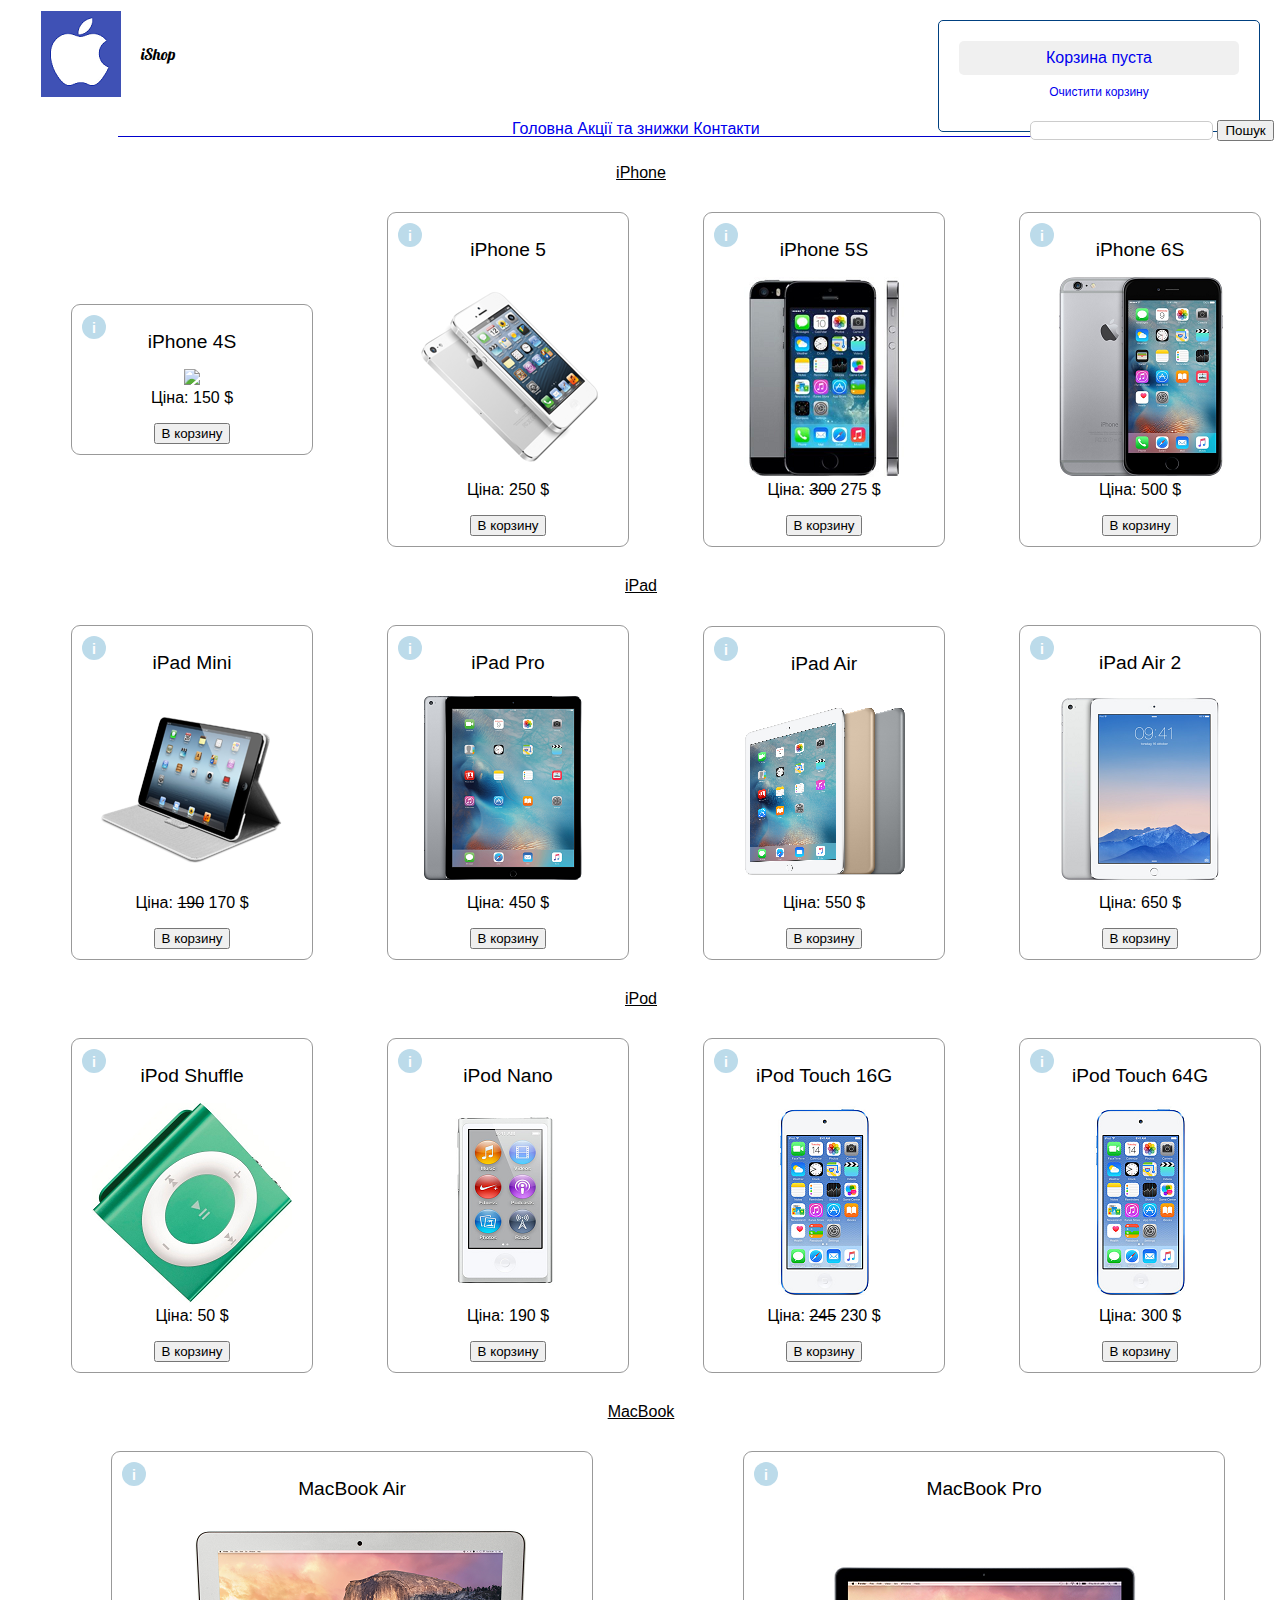
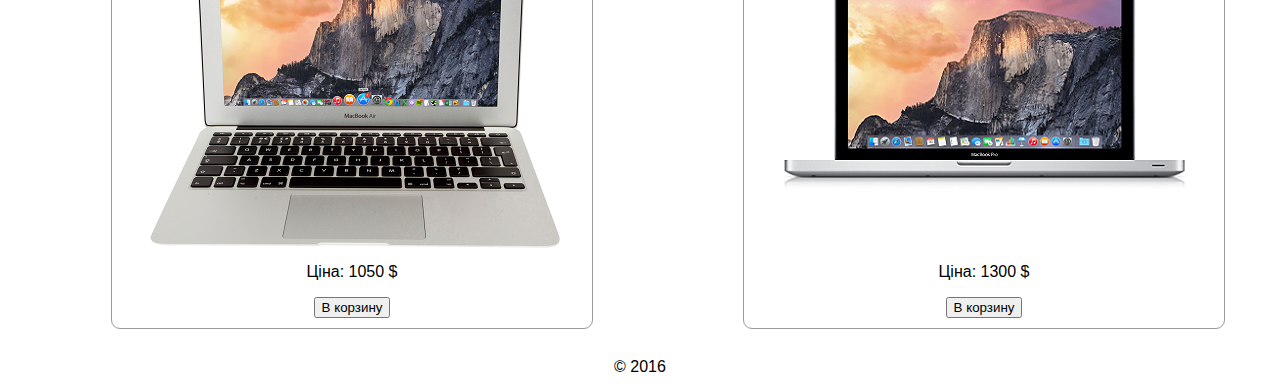
==== index.html @ 043388c6 "add" ====
﻿<!DOCTYPE html>

<head>

	<title>iShop</title>

	<meta charset="utf-8">

        <link rel="stylesheet" type="text/css" href="/css/wicart.css" />
	<link rel="stylesheet" type="text/css" href="themes/theme1.css" />
        <link rel="stylesheet" type="text/css" href="themes/theme2.css" />

        <link rel="stylesheet" type="text/css" href="themes/theme3.css" />

 	<link rel="stylesheet" type="text/css" href="wicart.css" />

        <link rel="stylesheet" href="http://www.w3schools.com/lib/w3.css">
        <link rel="stylesheet" href="https://fonts.googleapis.com/css?family=Lobster"> 
	<script src="http://code.jquery.com/jquery-1.11.0.min.js" type="text/javascript" ></script>

	<script src="wicart.js"  type="text/javascript" ></script>



	<style>


hr {

height: 1px;

border: none;

color: #0000CD;

background: #0000CD;

width: 85%;
margin-left: 110px;
}



#im{

margin-left: 30px;
width:80px;
height:86px;
background-image: url(img/img.png);

}



body {
  font-family: "Comic Sans MS", cursive, sans-serif;
}

	</style>




<script src="http://code.jquery.com/jquery-latest.js"></script>

  <script>
  $(document).ready(function(){

    var flip = 0;
    $("button").click(function () {
      $("h2").toggle(true);
    });

  });
  </script>

<script type="text/javascript">
var lastResFind=""; 
var copy_page=""; 
function TrimStr(s) {
     s = s.replace( /^\s+/g, '');
  return s.replace( /\s+$/g, '');
}
function FindOnPage(inputId) {
  var obj = window.document.getElementById(inputId);
  var textToFind;
 
  if (obj) {
    textToFind = TrimStr(obj.value);
  } else {
    alert("Введенна фраза не знайдена");
    return;
  }
  if (textToFind == "") {
    alert("Ви нічого не ввели");
    return;
  }
  
    
  if(copy_page.length>0)
        document.body.innerHTML=copy_page;
  else copy_page=document.body.innerHTML;

  
  document.body.innerHTML = document.body.innerHTML.replace(eval("/name="+lastResFind+"/gi")," ");
  document.body.innerHTML = document.body.innerHTML.replace(eval("/"+textToFind+"/gi"),"<a name="+textToFind+" style='background:blue'>"+textToFind+"</a>"); 
  lastResFind=textToFind; 
  window.location = '#'+textToFind;
 } 
</script>



</head>

<body>


<header class="w3-container w3-indigo">
  

<script>
        var priceList = {

	"001" : {"id" : "001", "subid" : {}, "name" : "iPhone 5", "price" : "250"},

	"002" : {"id" : "002", "subid" : {}, "name" : "iPad Mini", "price" : "170"},
        "003" : {"id" : "003", "subid" : {}, "name" : "iPhone 6S", "price" : "500"},
        "004" : {"id" : "004", "subid" : {}, "name" : "iPhone 4S", "price" : "150"},
        "005" : {"id" : "005", "subid" : {}, "name" : "iPhone 5S", "price" : "275"},
        "006" : {"id" : "006", "subid" : {}, "name" : "iPad Pro", "price" : "450"},
        "007" : {"id" : "007", "subid" : {}, "name" : "iPad Air", "price" : "550"},
        "008" : {"id" : "008", "subid" : {}, "name" : "iPad Air 2", "price" : "650"},
        "009" : {"id" : "009", "subid" : {}, "name" : "iPod Shuffle", "price" : "50"},
        "010" : {"id" : "010", "subid" : {}, "name" : "iPod Nano", "price" : "190"},
        "011" : {"id" : "011", "subid" : {}, "name" : "iPod Touch 16G", "price" : "230"},
        "012" : {"id" : "012", "subid" : {}, "name" : "iPod Touch 64G", "price" : "300"},
        "013" : {"id" : "013", "subid" : {}, "name" : "MacBook Air", "price" : "1050"},
        "014" : {"id" : "014", "subid" : {}, "name" : "MacBook Pro", "price" : "1300"}
	};

</script>

<div class="w3-container w3-lobster">
<table>
<tr>
<td>
<div id="im">
</div>
</td>
<td width="1400">
	<p class="w3-xxxlarge">&#8195;iShop</p>
</td>
</tr>
</table>
</div>


  <div class="cart">

        <div class="price">
               <a href="#" id="basketwidjet" onclick="cart.showWinow('bcontainer', 1)">
               </a>
        </div>
        

<div style="text-align: center">
               <a href="#!" onclick="cart.clearBasket()">Очистити корзину</a>
        </div>

  </div>




<div class="w3-topnav n">
    <a href="index.html">Головна</a>
    <a href="discount.html">Акції та знижки</a>
    <a href="contacts.html">Контакти</a>    
</div>

<div class="n3">
<input type="text" id="text-to-find" value=""> 
<input type="button" onclick="javascript: FindOnPage('text-to-find'); return false;" value="Пошук"/>
</div>

</header>

<table>

<tr>
<td colspan="3">
<div class="n1">
<h2 style="display: none"><u>Рекомендований товар</u></h2>
</div>
<td>
</tr>

<tr>
<td>
<div class="n2">
<img src="">
</div>
</td>

<td>
<div class="n2">
<img src="">
</div>
</td>

<td>
<div class="n2">
<img src="">
</div>
</td>

</tr>
</table>

<hr />

<table>

<tr>
<td colspan="4">
<p class="w3-xlarge" align="center"><u>iPhone</u></p>
</td>
</tr>


<tr>
<td>
<div class="v">

<div class="help-tip">
<p>Процесор: Apple A5 Dual Core <br>Ram (оперативка): 512 MB <br>Дисплей: 3.5 Inch Retina Display <br>Діапазон: CDMA and GSM <br>Мережі: 3G (HSPA) 14.4 Mbps <br>Wi-Fi: Wi-Fi 802.11 a/b/g/n <br> Роздільна здатнісь: 	960 x 640 <br>Камера: 8 Megapixel AF with Flash <br>Фронтальна камера: VGA <br>Відео: 1080p @ 30fps <br>Пам’ять: 16 GB <br>Вага: 140g</p>
</div>
<p><big>iPhone 4S</big></p>

<div><img class="im" src="img/iphone4S.png" />
</div>

Ціна: <span class="wicartprice" id="wicartprice_004">150</span> $</p>


<button id="wicartbutton_004" onclick="cart.addToCart(this, '004', priceList['004']);document.getElementsByTagName('img')[0].src = 'img/ipad(1).png';document.getElementsByTagName('img')[1].src = 'img/ipodshuffle(1).png';document.getElementsByTagName('img')[2].src = 'img/macbookair(1).png';">В корзину</button>

</div>
</td>


<td>
<div class="v">

<div class="help-tip">
<p>Процесор:	Apple A7 <br>Ram (оперативка):	1 ГБ <br>Дисплей:	4" Retina <br>Діапазон:	CDMA and GSM <br>Мережі:	3G/ LTE <br>Wi-Fi:	Wi-Fi 802.11 a/b/g/n <br> Роздільна здатнісь:	1280 х 960 <br>Камера:	8.0 Megapixel AF with Flash <br>Фронтальна камера:	1.2 Megapixel <br>Відео: 1080p @ 30fps <br>Пам’ять:	16 GB <br>Вага:	112g</p>
</div>
<p><big>iPhone 5</big></p>

<div><img class="im" src="img/iphone5.png" />
</div>

Ціна: <span class="wicartprice" id="wicartprice_001">250</span> $</p>


<button id="wicartbutton_001" onclick="cart.addToCart(this, '001', priceList['001']);;document.getElementsByTagName('img')[0].src = 'img/ipadpro(1).png';document.getElementsByTagName('img')[1].src = 'img/ipodnano(1).png';document.getElementsByTagName('img')[2].src = 'img/macbookair(1).png';">В корзину</button>

</div>
</td>

<td>
<div class="v">

<div class="help-tip">
<p>Процесор:	Apple A7 <br>Ram (оперативка):	1 ГБ <br>Дисплей:	4" Retina <br>Діапазон:	CDMA and GSM <br>Мережі:	3G/ LTE <br>Wi-Fi:	Wi-Fi 802.11 a/b/g/n <br> Роздільна здатнісь:	1280 х 960 <br>Камера:	8.0 Megapixel AF with Flash <br>Фронтальна камера:	1.2 Megapixel <br>Відео: 1080p @ 30fps <br>Пам’ять:	16 GB <br>Вага:	112g</p>
</div>
<p><big>iPhone 5S</big></p>

<div><img class="im" src="img/iphone5s.png" />
</div>

Ціна: <strike>300</strike> <span class="wicartprice" id="wicartprice_005">275</span> $</p>

<button id="wicartbutton_005" onclick="cart.addToCart(this, '005', priceList['005']);;document.getElementsByTagName('img')[0].src = 'img/ipadair(1).png';document.getElementsByTagName('img')[1].src = 'img/ipodtouch(1).png';document.getElementsByTagName('img')[2].src = 'img/macbookpro(1).png';">В корзину</button>

</div>
</td>



<td>
<div class="v">

<div class="help-tip">
<p>Процесор:	Apple A9 <br>Ram (оперативка):	1 ГБ <br>Дисплей:	4.7" Retina HD <br>Діапазон:	CDMA and GSM <br>Мережі:	3G/ LTE <br>Wi-Fi:	Wi-Fi 802.11 a/b/g/n <br> Роздільна здатнісь:	1334 x 750 <br>Камера:	12.0 Megapixel AF with Flash <br>Фронтальна камера:	5.0 Megapixel <br>Відео: 4K (3840 х 2160) @ 30fps <br>Пам’ять:	32 GB <br>Вага:	143g</p>
</div>
<p><big>iPhone 6S</big></p>
<div><img class="im" src="img/iphone6s.png" />
</div>
Ціна: <span class="wicartprice" id="wicartprice_003">500</span> $</p>
<button id="wicartbutton_003" onclick="cart.addToCart(this, '003', priceList['003']);document.getElementsByTagName('img')[0].src = 'img/ipadair2(1).png';document.getElementsByTagName('img')[1].src = 'img/ipodtouch(1).png';document.getElementsByTagName('img')[2].src = 'img/macbookpro(1).png';">В корзину</button>

</div>
</td>
</tr>

<tr>
<td colspan="4">
<p class="w3-xlarge" align="center"><u>iPad</u></p>
</td>
</tr>


<tr>
<td>
<div class="v">

<div class="help-tip">
<p>iPad Mini</p>
</div>
<p><big>iPad Mini</big></p>
<div><img class="im" src="img/ipad.png" />
</div>
Ціна: <strike>190</strike> <span class="wicartprice" id="wicartprice_002">170</span> $</p>

<button id="wicartbutton_002" onclick="cart.addToCart(this, '002', priceList['002']);document.getElementsByTagName('img')[0].src = 'img/iphone4s(1).png';document.getElementsByTagName('img')[1].src = 'img/ipodshuffle(1).png';document.getElementsByTagName('img')[2].src = 'img/macbookair(1).png';">В корзину</button>

</div>
</td>

<td>
<div class="v">

<div class="help-tip">
<p>iPad Pro</p>
</div>
<p><big>iPad Pro</big></p>
<div><img class="im" src="img/ipadpro.png" />
</div>
Ціна: <span class="wicartprice" id="wicartprice_006">450</span> $</p>

<button id="wicartbutton_006" onclick="cart.addToCart(this, '006', priceList['006']);document.getElementsByTagName('img')[0].src = 'img/iphone5(1).png';document.getElementsByTagName('img')[1].src = 'img/ipodnano(1).png';document.getElementsByTagName('img')[2].src = 'img/macbookair(1).png';">В корзину</button>

</div>
</td>

<td>
<div class="v">

<div class="help-tip">
<p>iPad Air</p>
</div>
<p><big>iPad Air</big></p>
<div><img class="im" src="img/ipadair.png" />
</div>
Ціна: <span class="wicartprice" id="wicartprice_007">550</span> $</p>

<button id="wicartbutton_007" onclick="cart.addToCart(this, '007', priceList['007']);document.getElementsByTagName('img')[0].src = 'img/iphone5s(1).png';document.getElementsByTagName('img')[1].src = 'img/ipodtouch(1).png';document.getElementsByTagName('img')[2].src = 'img/macbookpro(1).png';">В корзину</button>

</div>
</td>

<td>
<div class="v">

<div class="help-tip">
<p>iPad Air 2</p>
</div>
<p><big>iPad Air 2</big></p>
<div><img class="im" src="img/ipadair2.png" />
</div>
Ціна: <span class="wicartprice" id="wicartprice_008">650</span> $</p>

<button id="wicartbutton_008" onclick="cart.addToCart(this, '008', priceList['008']);document.getElementsByTagName('img')[0].src = 'img/iphone6s(1).png';document.getElementsByTagName('img')[1].src = 'img/ipodtouch(1).png';document.getElementsByTagName('img')[2].src = 'img/macbookpro(1).png';">В корзину</button>

</div>
</td>
</tr>

<tr>
<td colspan="4">
<p class="w3-xlarge" align="center"><u>iPod</u></p>
</td>
</tr>

<tr>
<td>
<div class="v">

<div class="help-tip">
<p>iPod Shuffle</p>
</div>
<p><big>iPod Shuffle</big></p>
<div><img class="im" src="img/ipodshuffle.png" />
</div>
Ціна: <span class="wicartprice" id="wicartprice_009">50</span> $</p>

<button id="wicartbutton_009" onclick="cart.addToCart(this, '009', priceList['009']);document.getElementsByTagName('img')[0].src = 'img/iphone4s(1).png';document.getElementsByTagName('img')[1].src = 'img/ipad(1).png';document.getElementsByTagName('img')[2].src = 'img/macbookair(1).png';">В корзину</button>

</div>
</td>

<td>
<div class="v">

<div class="help-tip">
<p>iPod Nano</p>
</div>
<p><big>iPod Nano</big></p>
<div><img class="im" src="img/ipodnano.png" />
</div>
Ціна: <span class="wicartprice" id="wicartprice_010">190</span> $</p>

<button id="wicartbutton_010" onclick="cart.addToCart(this, '010', priceList['010']);document.getElementsByTagName('img')[0].src = 'img/iphone5(1).png';document.getElementsByTagName('img')[1].src = 'img/ipadpro(1).png';document.getElementsByTagName('img')[2].src = 'img/macbookair(1).png';">В корзину</button>

</div>
</td>

<td>
<div class="v">

<div class="help-tip">
<p>iPod Touch 16G</p>
</div>
<p><big>iPod Touch 16G</big></p>
<div><img class="im" src="img/ipodtouch.png" />
</div>
Ціна: <strike>245</strike> <span class="wicartprice" id="wicartprice_011">230</span> $</p>

<button id="wicartbutton_011" onclick="cart.addToCart(this, '011', priceList['011']);document.getElementsByTagName('img')[0].src = 'img/iphone5s(1).png';document.getElementsByTagName('img')[1].src = 'img/ipadair(1).png';document.getElementsByTagName('img')[2].src = 'img/macbookpro(1).png';">В корзину</button>

</div>
</td>

<td>
<div class="v">

<div class="help-tip">
<p>iPod Touch 64G</p>
</div>
<p><big>iPod Touch 64G</big></p>
<div><img class="im" src="img/ipodtouch.png" />
</div>
Ціна: <span class="wicartprice" id="wicartprice_012">300</span> $</p>

<button id="wicartbutton_012" onclick="cart.addToCart(this, '012', priceList['012']);document.getElementsByTagName('img')[0].src = 'img/iphone6s(1).png';document.getElementsByTagName('img')[1].src = 'img/ipadair2(1).png';document.getElementsByTagName('img')[2].src = 'img/macbookpro(1).png';">В корзину</button>

</div>
</td>
</tr>


<tr>
<td colspan="4">
<p class="w3-xlarge" align="center"><u>MacBook</u></p>
</td>
</tr>


<tr>
<td colspan="2">
<div class="v1">

<div class="help-tip">
<p>MacBook Air</p>
</div>
<p><big>MacBook Air</big></p>
<div><img class="im" src="img/macbookair.png" />
</div>
Ціна: <span class="wicartprice" id="wicartprice_013">1050</span> $</p>

<button id="wicartbutton_013" onclick="cart.addToCart(this, '013', priceList['013']);document.getElementsByTagName('img')[0].src = 'img/iphone5(1).png';document.getElementsByTagName('img')[1].src = 'img/ipadpro(1).png';document.getElementsByTagName('img')[2].src = 'img/ipodnano(1).png';">В корзину</button>

</div>
</td>

<td colspan="2">
<div class="v1">

<div class="help-tip">
<p>MacBook Pro</p>
</div>
<p><big>MacBook Pro</big></p>
<div><img class="im" src="img/macbookpro.png" />
</div>
Ціна: <span class="wicartprice" id="wicartprice_014">1300</span> $</p>

<button id="wicartbutton_014" onclick="cart.addToCart(this, '014', priceList['014']);document.getElementsByTagName('img')[0].src = 'img/iphone6s(1).png';document.getElementsByTagName('img')[1].src = 'img/ipadair2(1).png';document.getElementsByTagName('img')[2].src = 'img/ipodtouch(1).png';">В корзину</button>

</div>
</td>
</tr>

</table>



<footer class="w3-container w3-indigo" style="margin-top:15px">
  <p align="center">&copy; 2016</p>
</footer>



<!---Форма для магазина-------------------------------->

<div id="order" class="popup">

<a href="#" onclick="cart.closeWindow('order', 0)" style="float:right">[закрити]</a>

<h4>Введіть Ваші контактні дані</h4>


<form id="formToSend">

<input id="fio" type="text" placeholder="Прізвище та Ім'я"  class="" />
<input id="city" type="text" placeholder="Місто"  class="text-input"/>

<input id="phone" type="text" placeholder="Контактний телефон" class="text-input"/>

<input id="email" type="text" placeholder="Електрона почта" class="" />

<br>
<textarea id="question" placeholder="Адрес"></textarea>

</form>

<button onclick="cart.sendOrder('formToSend,overflw,bsum');" href="#">Відправити замовлення</button>

</div>


</div>

<!----------------------------------------------------->



<script>

var cart;

var config;

var wiNumInputPrefID;

/* WI-GLOBAL-VARS */
$(document).ready(function(){
  
    cart = new WICard("cart");

    config = {'clearAfterSend':true, 'showAfterAdd':false};

    
    cart.init("basketwidjet", config);

    /* WI-MODULES */

    
    
});
	
document.addEventListener('visibilitychange', function(e) {
cart.init("basketwidjet", config);

}, false);

</script>




</body>

</html>
---- themes/theme1.css ----
h1
{

color: #000;

font: bold 20px Arial;

}


.cart
{

width: 300px;

height: 90px;

position: absolute;

top: 20px;

right: 20px;

border: 1px solid #004080;

border-radius: 5px;

padding: 10px;

font: normal 12px Arial;

}


.price
{

margin: 10px;
color: #000;

font: normal 16px Arial;

border-radius: 5px;

background: #F0F0F0;

text-align: center;

padding: 8px;

}
---- themes/theme2.css ----
/*-------------------------
	Inline help tip
--------------------------*/



.help-tip{

	position: absolute;
	text-align: center;

	background-color: #BCDBEA;

	border-radius: 50%;

	width: 24px;

	height: 24px;

	font-size: 14px;

	line-height: 26px;

	cursor: default;

}


.help-tip:before{

	content:'i';

	font-weight: bold;

	color:#fff;

}


.help-tip:hover p{

	display:block;

	transform-origin: 100% 0%;


	-webkit-animation: fadeIn 0.3s ease-in-out;

	animation: fadeIn 0.3s ease-in-out;


}



.help-tip p{

	display: none;

	text-align: left;

	background-color: #1E2021;

	padding: 20px;
	width: 300px;

	align: center;

	border-radius: 3px;

	box-shadow: 1px 1px 1px rgba(0, 0, 0, 0.2);

	right: -4px;

	color: #FFF;

	font-size: 13px;

	line-height: 1.4;

}


.help-tip p:before{

        position: absolute;

	content: '';

	width:0;

	height: 0;

	border:6px solid transparent;

	border-bottom-color:#1E2021;

	right:10px;

	top:-12px;

}


.help-tip p:after{

	width:100%;

	height:40px;

	content:'';

	position: absolute;

	top:-40px;

	left:0;

}


@-webkit-keyframes fadeIn {

	0% {
 
		opacity:0;
 
		transform: scale(0.6);

	}


	100% {

		opacity:100%;

		transform: scale(1);

	}

}


@keyframes fadeIn {

	0% { 
opacity:0;
 }

	100% {
 opacity:100%;
 }

}
---- themes/theme3.css ----
.v {
text-align: center;
border:1px solid #999;
 border-radius: 9px;
padding: 10px;
margin: 10px;
margin-left: 60px;
 width: 220px;
}



.v1 {
text-align: center;
border:1px solid #999;
 border-radius: 9px;
padding: 10px;
margin: 10px;
margin-left: 100px;
 width: 460px;
}



.w3-lobster {
  font-family: "Lobster", serif;
}

.n {
position: absolute;

left: 40%;
top: 120px;
}

.n1 {
margin-left: 60px;
text-align: center;
}

.n2 {
margin-left: 130px;
}

.n3 {
position: absolute;

left: 1030px;
top: 120px;
}

a:link {
    text-decoration: none;
}


input[type=text], select {
border-radius: 5px;
border: 1px solid #ccc;
}
---- wicart.css ----
/*******************************
 *
 *******************************/
 
.bird
{
/*border: 4px solid #999;*/
width: 100px;
height: 30px;
position: absolute;
text-align: left;
display: none;
/*background: #F0F0F0;*/
vertical-align: middle;
font-size: 18px;
} 	
.blindLayer {
background: none repeat scroll 0 0 rgba(0, 0, 0, 0.8);
bottom: 0;
left: 0;
position: fixed;
right: 0;
top: 0;
z-index: 1001;
display: none;
}
.bcontainer
{
position: absolute;
width: 800px;
height: 400px;
background: #fff;
border: 8px solid #999;	
padding: 20px;
display: none;
z-index: 1002;
}
#overflw
{
overflow-y: scroll;
overflow-x: hidden;
height: 300px;
	
	
}

#bcaption
{
background: #C0C0C0;

}
#bcaption td
{
border-right: 2px solid #999;
font-weight: bold;
text-align: center;	
}
#bcaption td {padding: 5px;}
#bcaption td:nth-child(1) { width: 70px; }		/*ID*/
#bcaption td:nth-child(2) { width: 230px; }		/*NAME*/
#bcaption td:nth-child(3) { width: 100px; }		/*PRICE*/
#bcaption td:nth-child(4) { width: 150px; }		/*NUM*/
#bcaption td:nth-child(5) { width: 120px; }		/*SUM*/

.bitem td
{
font: normal 18px Arial;
color: #999;
padding: 5px;	
border-bottom: 1px solid #999;	
border-right: 2px solid #FFF;
}

.bitem td:nth-child(1) { width: 70px; }
.bitem td:nth-child(2) { width: 230px; }
.bitem td:nth-child(3) { width: 100px; text-align: center;} 
.bitem td:nth-child(4) { width: 150px; text-align: center;}
.bitem td:nth-child(5) { width: 120px; text-align: center;}

#bclose
{
float: right;	
}

.bcontainer table
{
width: 100%;	
}
.bbutton
{
color: #999;
position: absolute;
top: 400px;

right: 20px;
-webkit-box-shadow: 0px 0px 3px 0px rgba(50, 50, 50, 0.75);
-moz-box-shadow:    0px 0px 3px 0px rgba(50, 50, 50, 0.75);
box-shadow:         0px 0px 3px 0px rgba(50, 50, 50, 0.75);	
padding: 5px;
font: bold 16px Arial;	
float: right;
}
#bsum
{
color: #fff;
position: absolute;
top: 405px;

right: 220px;
float: right;
margin: 0 20px;	
font: normal 18px Arial;
}
.popup {
    background: none repeat scroll 0 0 #F2F2F2;
    border: 1px solid #808040;
    left: 50%;
    margin-left: -265px;
    padding: 25px 20px;
    position: fixed;
    top: 50px;
    width: 550px;
    z-index: 2002;
    display: none;
}  
.popup h4	{
		margin-bottom: 4px;
	}
	.popup form	{
		padding: 30px 0 0 0;
	}
	.popup input[type="text"]{
		text-align: center;
		font-style: italic;
		display: block;
		width: 100%;
		margin-bottom: 10px;
		border: 1px solid #D9D9D9;
    	display: inline-block;
    	height: 40px;
    	line-height: 40px;
    	padding: 0;
    	vertical-align: middle;
	}
	
	
	.popup .alignCenter	{
		margin-top: 30px;
	}
	.popup textarea {
    display: block;
    font-style: italic;
    margin-bottom: 10px;
    text-align: left;
    width: 100%;
    border: 1px solid #D9D9D9;
    
	}
.basket_num
	{
	padding: 4px;
	background: #FFF;	
	}
.basket_num_buttons
	{
	width: 20px; 
	height: 20px;
	border: 1px solid #000;
	margin: 0 5px;
	display: inline-block;	
	color: #FFF;
	background: #000;
	text-align: center;
	cursor: pointer;	
	}
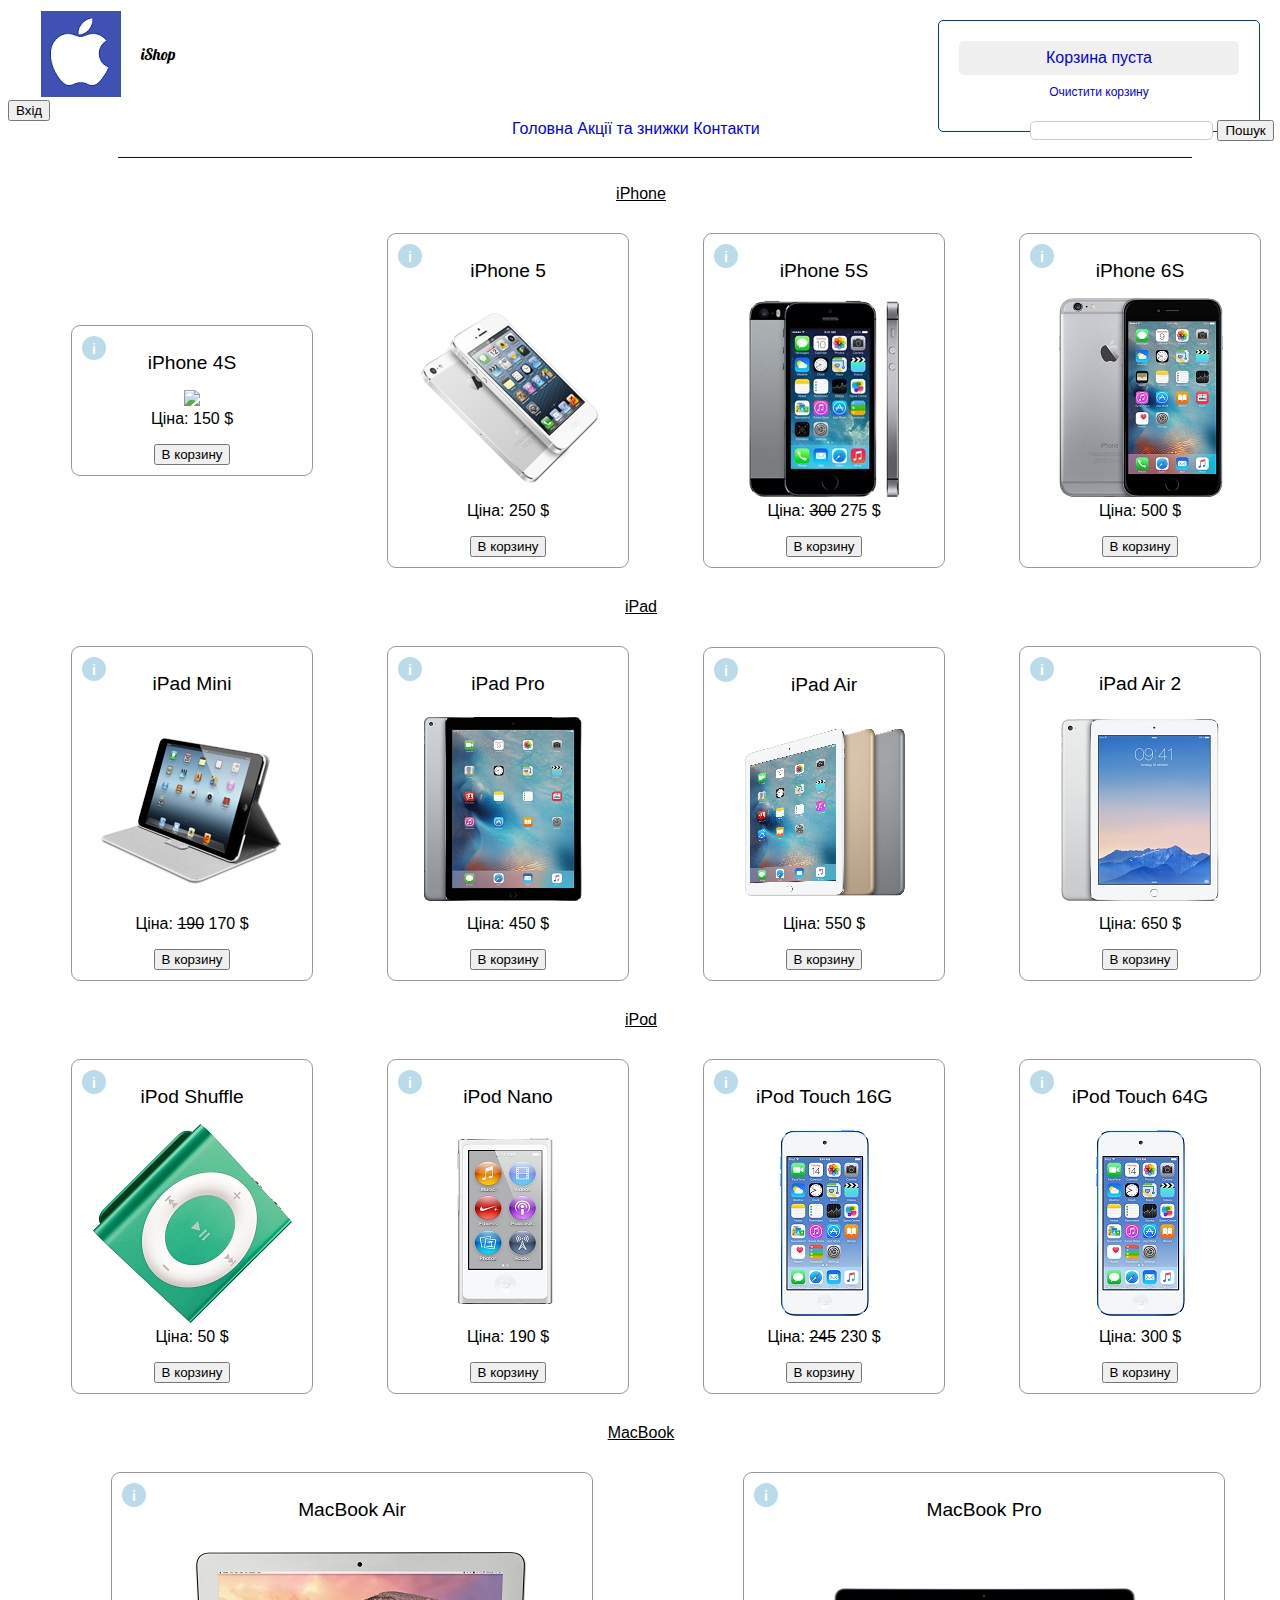
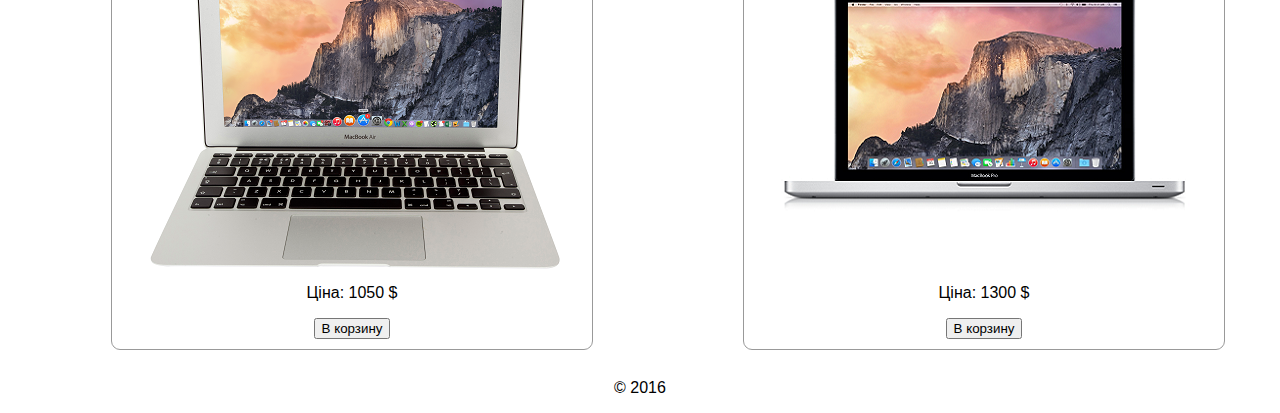
==== commit e2e54c49: "Update index.html" ====
--- a/index.html
+++ b/index.html
@@ -179,10 +179,25 @@
     <a href="contacts.html">Контакти</a>    
 </div>
 
+<input type="submit" name="submit" value="Вхід"></br>
+
 <div class="n3">
 <input type="text" id="text-to-find" value=""> 
 <input type="button" onclick="javascript: FindOnPage('text-to-find'); return false;" value="Пошук"/>
 </div>
+
+<div id="fb-root"></div>
+<script>(function(d, s, id) {
+  var js, fjs = d.getElementsByTagName(s)[0];
+  if (d.getElementById(id)) return;
+  js = d.createElement(s); js.id = id;
+  js.src = "//connect.facebook.net/uk_UA/sdk.js#xfbml=1&version=v2.6&appId=271412516540961";
+  fjs.parentNode.insertBefore(js, fjs);
+}(document, 'script', 'facebook-jssdk'));</script>
+
+
+<div class="fb-login-button" data-max-rows="1" data-size="medium" data-show-faces="false" data-auto-logout-link="false"></div>
+
 
 </header>
 
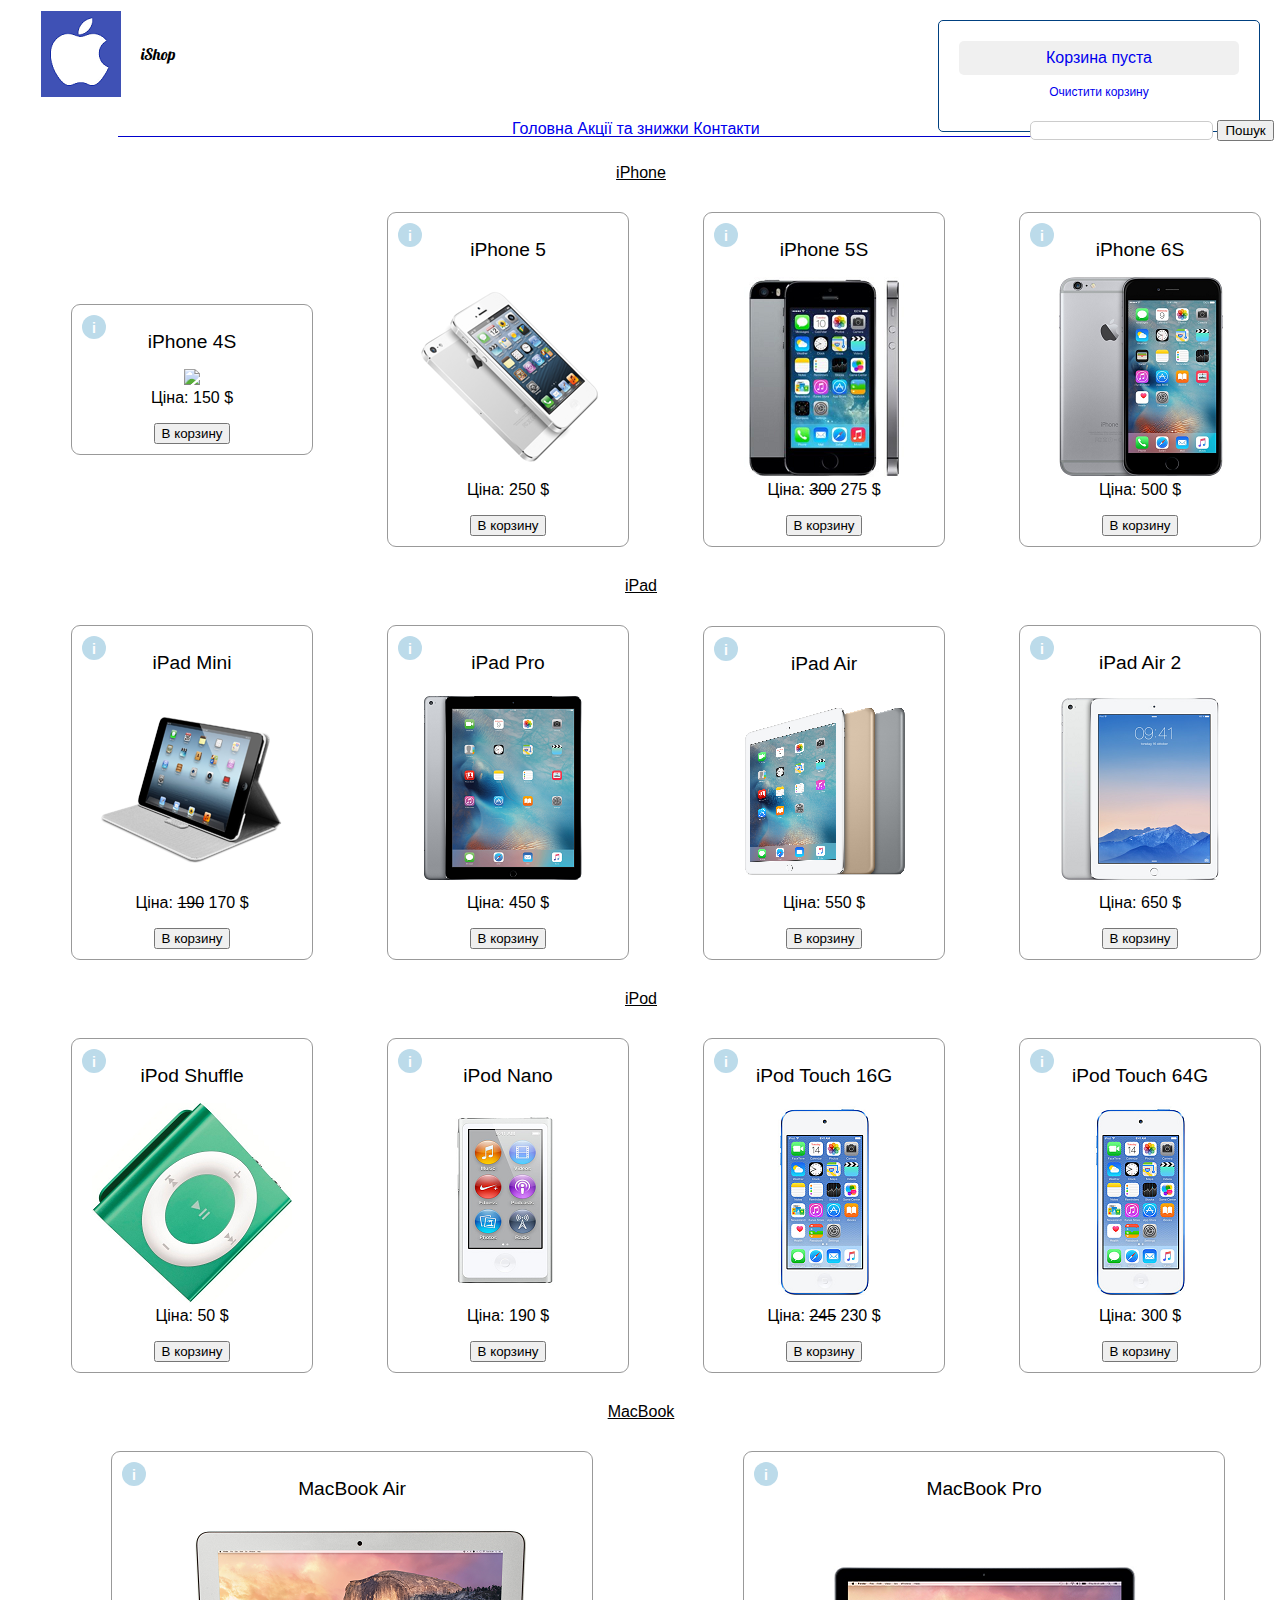
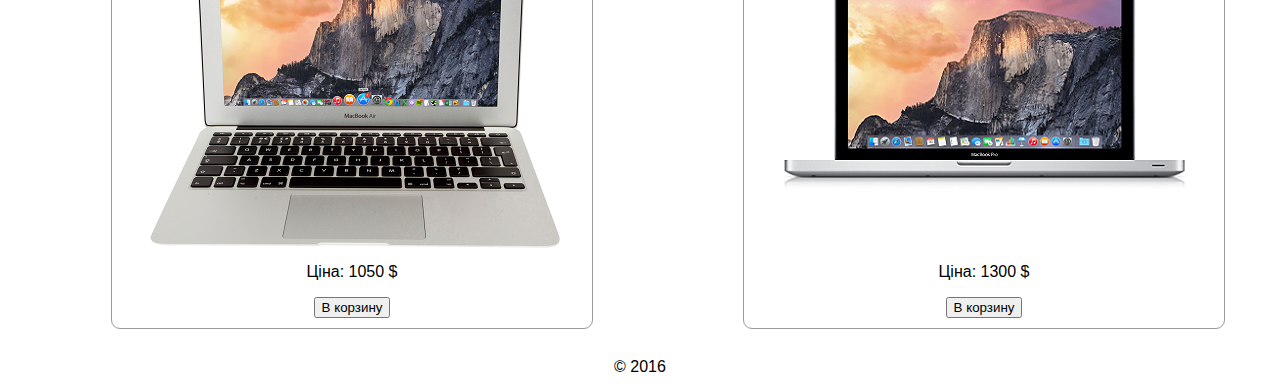
==== commit 4ddc301d: "Update index.html" ====
--- a/index.html
+++ b/index.html
@@ -179,7 +179,6 @@
     <a href="contacts.html">Контакти</a>    
 </div>
 
-<input type="submit" name="submit" value="Вхід"></br>
 
 <div class="n3">
 <input type="text" id="text-to-find" value=""> 
